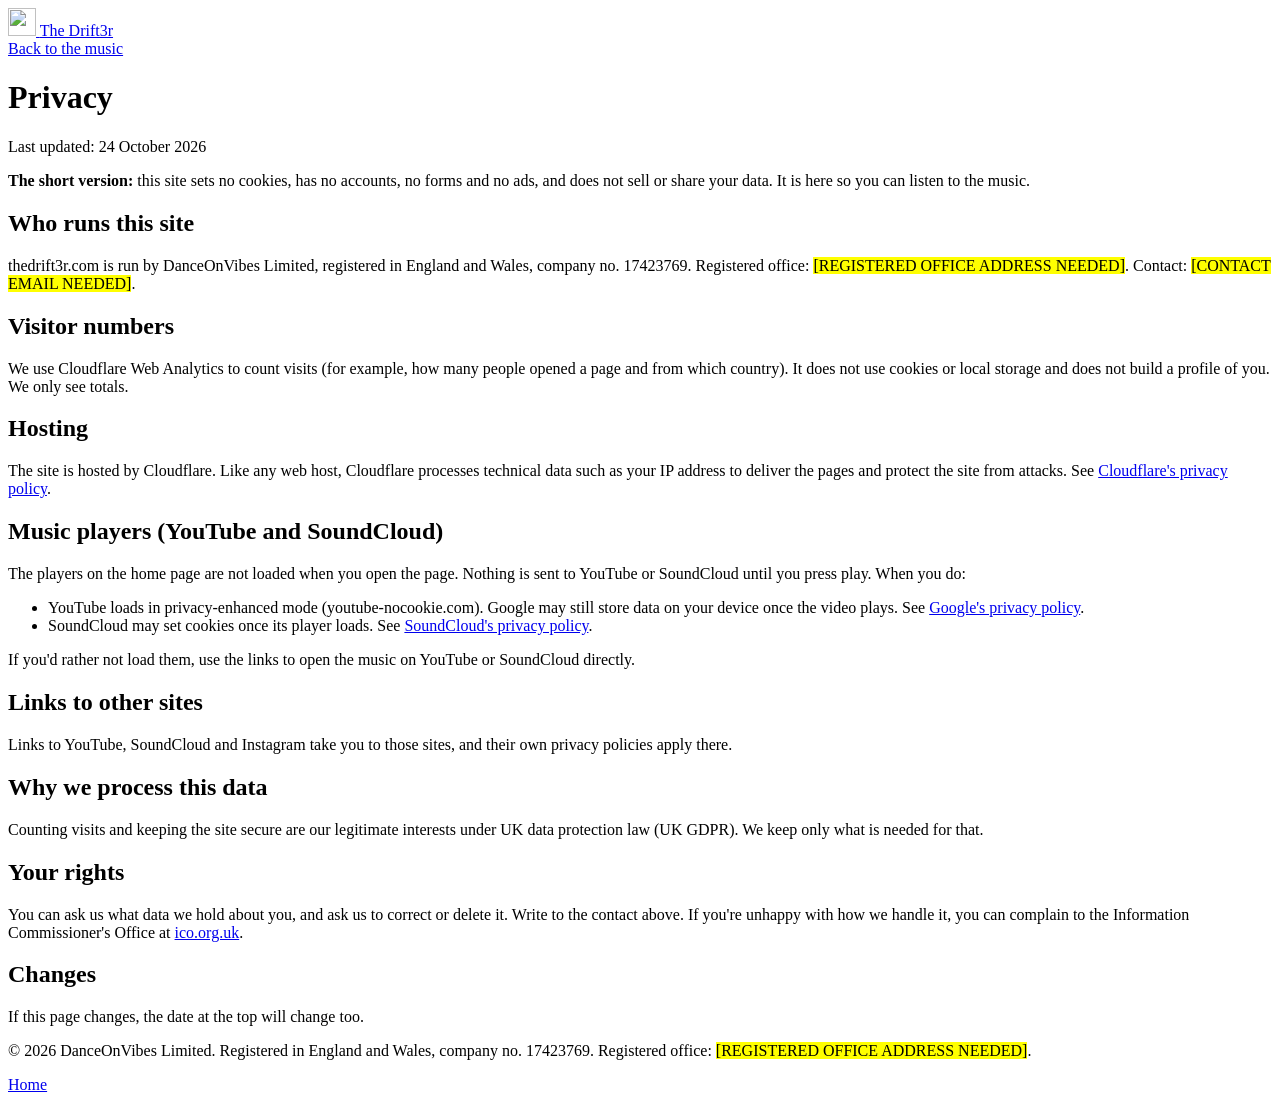
==== public/privacy.html @ 94b30f4d "Build thedrift3r.com v1: artist home page One-page site: hero, the sound, Listen (click-to-load YouT" ====
<!doctype html>
<html lang="en-GB">
<head>
  <meta charset="utf-8">
  <meta name="viewport" content="width=device-width, initial-scale=1">
  <title>Privacy · The Drift3r</title>
  <meta name="description" content="How thedrift3r.com handles your privacy. Short version: no cookies, no accounts, no tracking.">
  <link rel="canonical" href="https://thedrift3r.com/privacy">
  <meta name="theme-color" content="#050403">
  <link rel="icon" href="/images/icon-32.png" sizes="32x32" type="image/png">
  <link rel="stylesheet" href="/css/styles.css">
  <script src="/js/main.js" defer></script>
</head>
<body>
  <header class="topbar">
    <a class="brand" href="/" aria-label="The Drift3r, home">
      <img src="/images/icon-32.png" width="28" height="28" alt="">
      <span>The Drift3r</span>
    </a>
    <nav aria-label="Main"><a href="/">Back to the music</a></nav>
  </header>

  <main class="doc">
    <h1>Privacy</h1>
    <p class="muted">Last updated: 24 October 2026</p>

    <p><strong>The short version:</strong> this site sets no cookies, has no accounts, no forms and no ads, and does not sell or share your data. It is here so you can listen to the music.</p>

    <h2>Who runs this site</h2>
    <p>thedrift3r.com is run by DanceOnVibes Limited, registered in England and Wales, company no. 17423769.
      Registered office: <mark class="todo">[REGISTERED OFFICE ADDRESS NEEDED]</mark>.
      Contact: <mark class="todo">[CONTACT EMAIL NEEDED]</mark>.</p>

    <h2>Visitor numbers</h2>
    <p>We use Cloudflare Web Analytics to count visits (for example, how many people opened a page and from which country). It does not use cookies or local storage and does not build a profile of you. We only see totals.</p>

    <h2>Hosting</h2>
    <p>The site is hosted by Cloudflare. Like any web host, Cloudflare processes technical data such as your IP address to deliver the pages and protect the site from attacks. See <a href="https://www.cloudflare.com/privacypolicy/" rel="noopener" target="_blank">Cloudflare's privacy policy</a>.</p>

    <h2>Music players (YouTube and SoundCloud)</h2>
    <p>The players on the home page are not loaded when you open the page. Nothing is sent to YouTube or SoundCloud until you press play. When you do:</p>
    <ul>
      <li>YouTube loads in privacy-enhanced mode (youtube-nocookie.com). Google may still store data on your device once the video plays. See <a href="https://policies.google.com/privacy" rel="noopener" target="_blank">Google's privacy policy</a>.</li>
      <li>SoundCloud may set cookies once its player loads. See <a href="https://soundcloud.com/pages/privacy" rel="noopener" target="_blank">SoundCloud's privacy policy</a>.</li>
    </ul>
    <p>If you'd rather not load them, use the links to open the music on YouTube or SoundCloud directly.</p>

    <h2>Links to other sites</h2>
    <p>Links to YouTube, SoundCloud and Instagram take you to those sites, and their own privacy policies apply there.</p>

    <h2>Why we process this data</h2>
    <p>Counting visits and keeping the site secure are our legitimate interests under UK data protection law (UK GDPR). We keep only what is needed for that.</p>

    <h2>Your rights</h2>
    <p>You can ask us what data we hold about you, and ask us to correct or delete it. Write to the contact above. If you're unhappy with how we handle it, you can complain to the Information Commissioner's Office at <a href="https://ico.org.uk" rel="noopener" target="_blank">ico.org.uk</a>.</p>

    <h2>Changes</h2>
    <p>If this page changes, the date at the top will change too.</p>
  </main>

  <footer class="footer">
    <div class="wrap">
      <p>© <span data-year>2026</span> DanceOnVibes Limited. Registered in England and Wales, company no.&nbsp;17423769.
        Registered office: <mark class="todo">[REGISTERED OFFICE ADDRESS NEEDED]</mark>.</p>
      <p><a href="/">Home</a></p>
    </div>
  </footer>
</body>
</html>
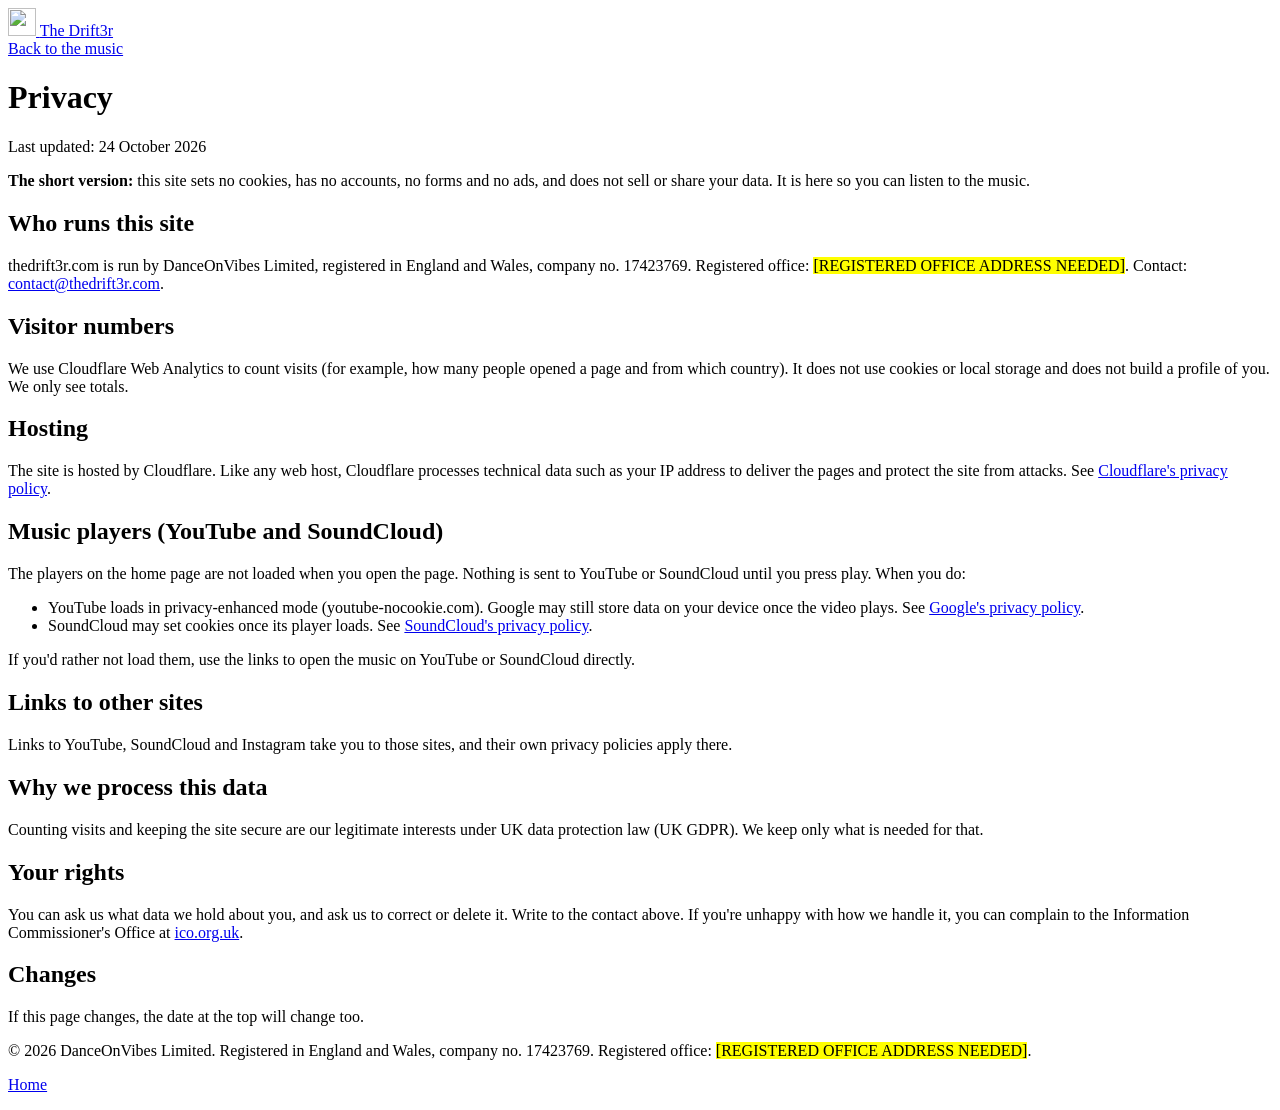
==== commit 891e1e41: "Add the contact email to the privacy page Co-Authored-By: Claude Opus 5.5 <noreply@anthropic.com> Cl" ====
--- a/public/privacy.html
+++ b/public/privacy.html
@@ -29,7 +29,7 @@
     <h2>Who runs this site</h2>
     <p>thedrift3r.com is run by DanceOnVibes Limited, registered in England and Wales, company no. 17423769.
       Registered office: <mark class="todo">[REGISTERED OFFICE ADDRESS NEEDED]</mark>.
-      Contact: <mark class="todo">[CONTACT EMAIL NEEDED]</mark>.</p>
+      Contact: <a href="mailto:contact@thedrift3r.com">contact@thedrift3r.com</a>.</p>
 
     <h2>Visitor numbers</h2>
     <p>We use Cloudflare Web Analytics to count visits (for example, how many people opened a page and from which country). It does not use cookies or local storage and does not build a profile of you. We only see totals.</p>
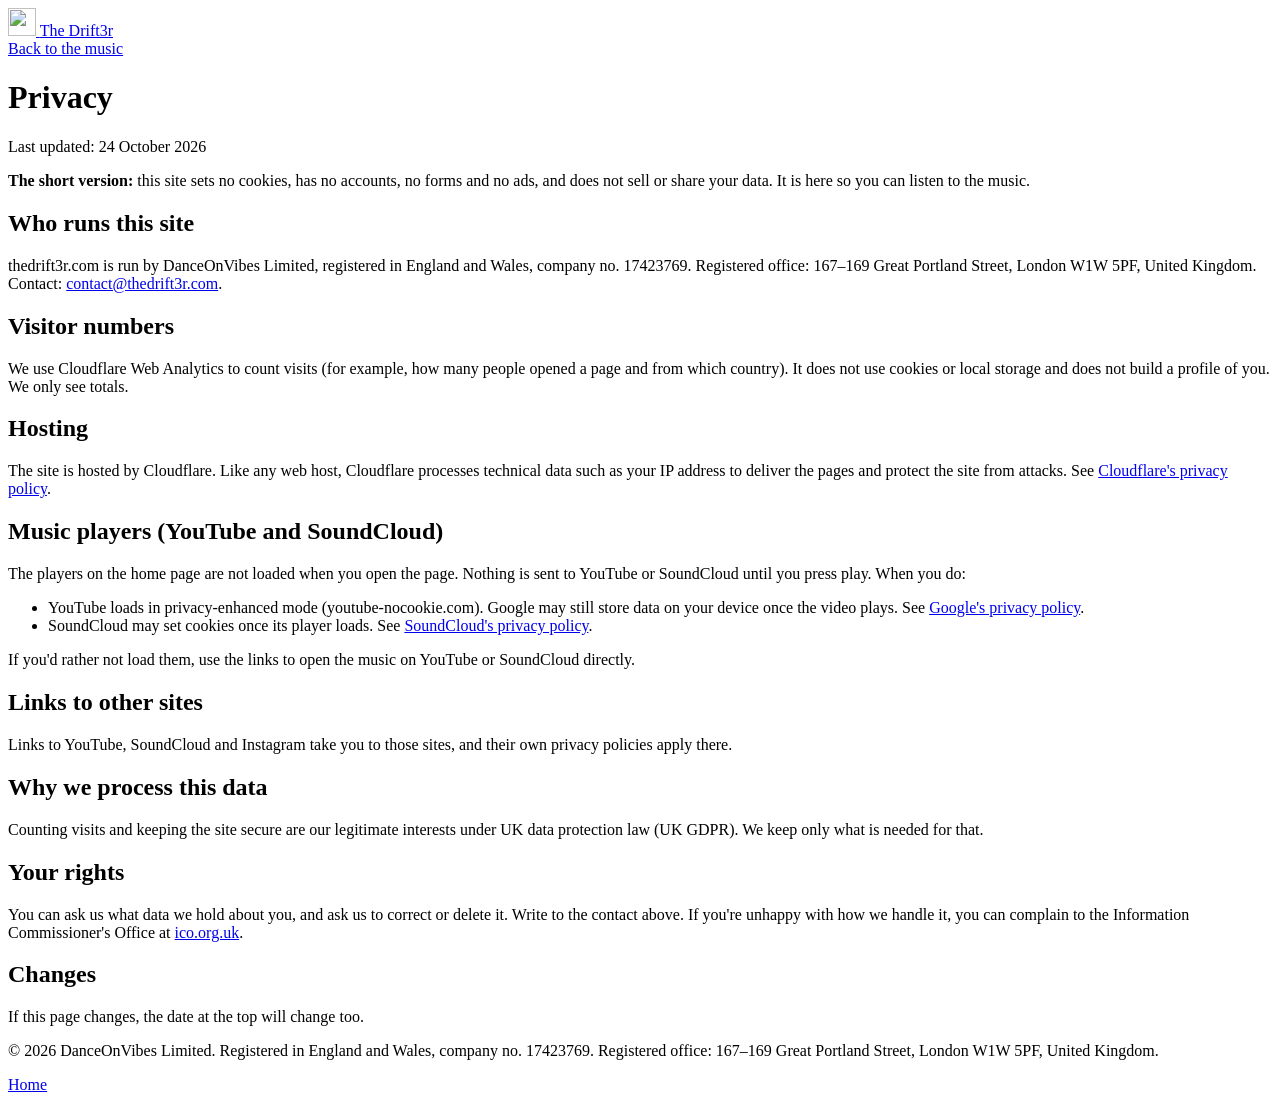
==== commit 3f44d6e5: "Add the registered office address Co-Authored-By: Claude Opus 5.5 <noreply@anthropic.com> Claude-Ses" ====
--- a/public/privacy.html
+++ b/public/privacy.html
@@ -28,7 +28,7 @@
 
     <h2>Who runs this site</h2>
     <p>thedrift3r.com is run by DanceOnVibes Limited, registered in England and Wales, company no. 17423769.
-      Registered office: <mark class="todo">[REGISTERED OFFICE ADDRESS NEEDED]</mark>.
+      Registered office: 167–169 Great Portland Street, London W1W 5PF, United Kingdom.
       Contact: <a href="mailto:contact@thedrift3r.com">contact@thedrift3r.com</a>.</p>
 
     <h2>Visitor numbers</h2>
@@ -61,7 +61,7 @@
   <footer class="footer">
     <div class="wrap">
       <p>© <span data-year>2026</span> DanceOnVibes Limited. Registered in England and Wales, company no.&nbsp;17423769.
-        Registered office: <mark class="todo">[REGISTERED OFFICE ADDRESS NEEDED]</mark>.</p>
+        Registered office: 167–169 Great Portland Street, London W1W 5PF, United Kingdom.</p>
       <p><a href="/">Home</a></p>
     </div>
   </footer>
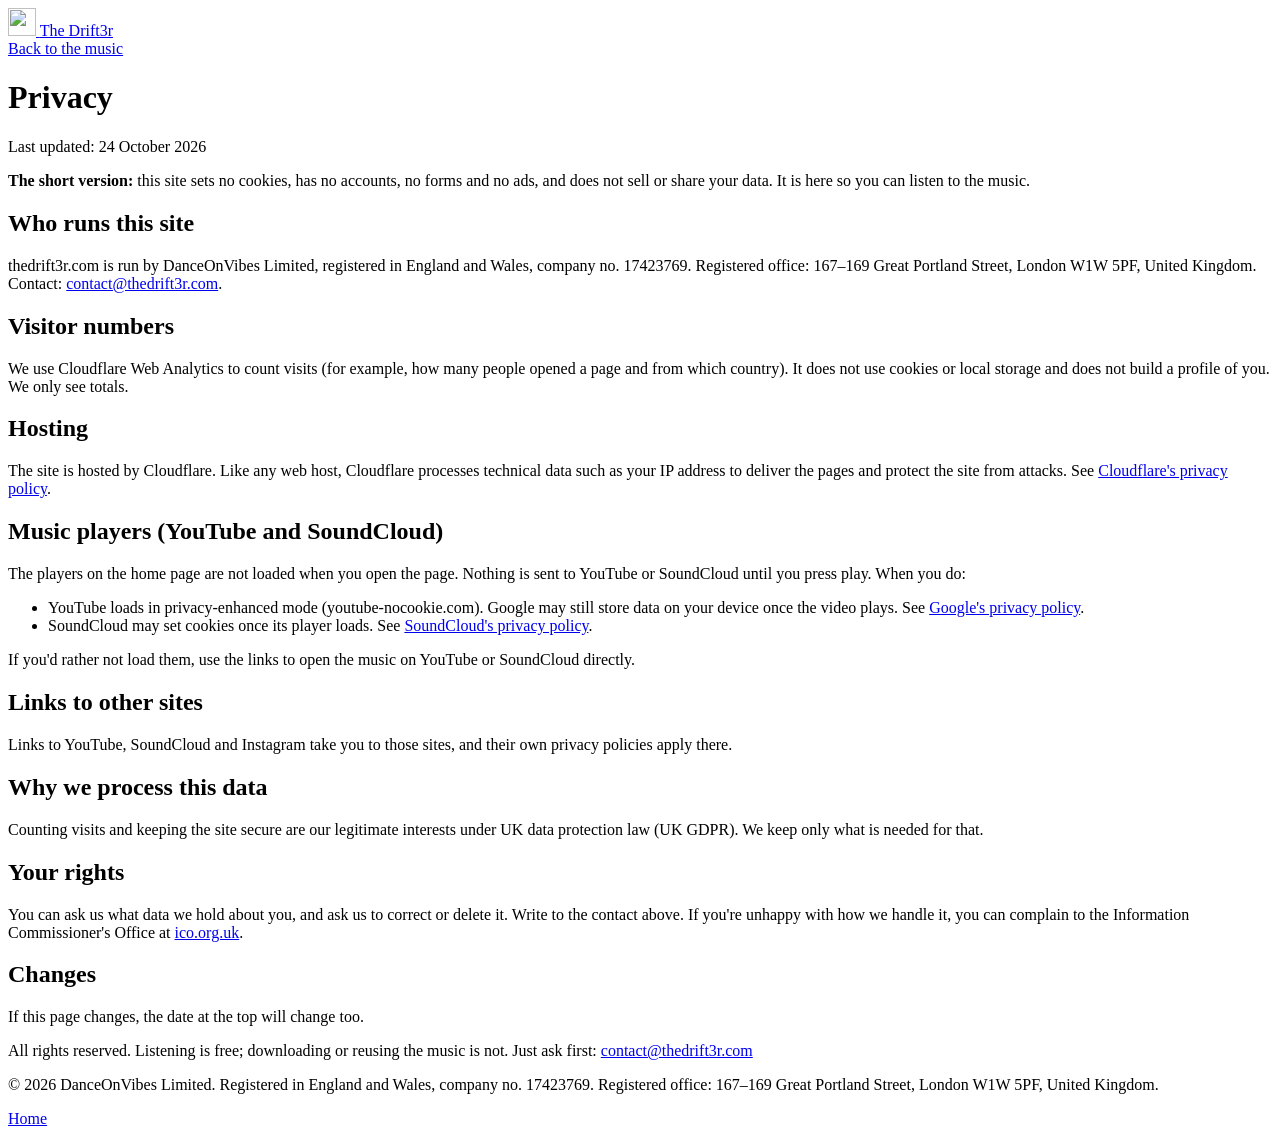
==== commit b49b6d07: "Add all-rights-reserved line; new hero line Listening is free, downloading or reusing is not without" ====
--- a/public/privacy.html
+++ b/public/privacy.html
@@ -60,6 +60,7 @@
 
   <footer class="footer">
     <div class="wrap">
+      <p class="rights">All rights reserved. Listening is free; downloading or reusing the music is not. Just ask first: <a href="mailto:contact@thedrift3r.com">contact@thedrift3r.com</a></p>
       <p>© <span data-year>2026</span> DanceOnVibes Limited. Registered in England and Wales, company no.&nbsp;17423769.
         Registered office: 167–169 Great Portland Street, London W1W 5PF, United Kingdom.</p>
       <p><a href="/">Home</a></p>
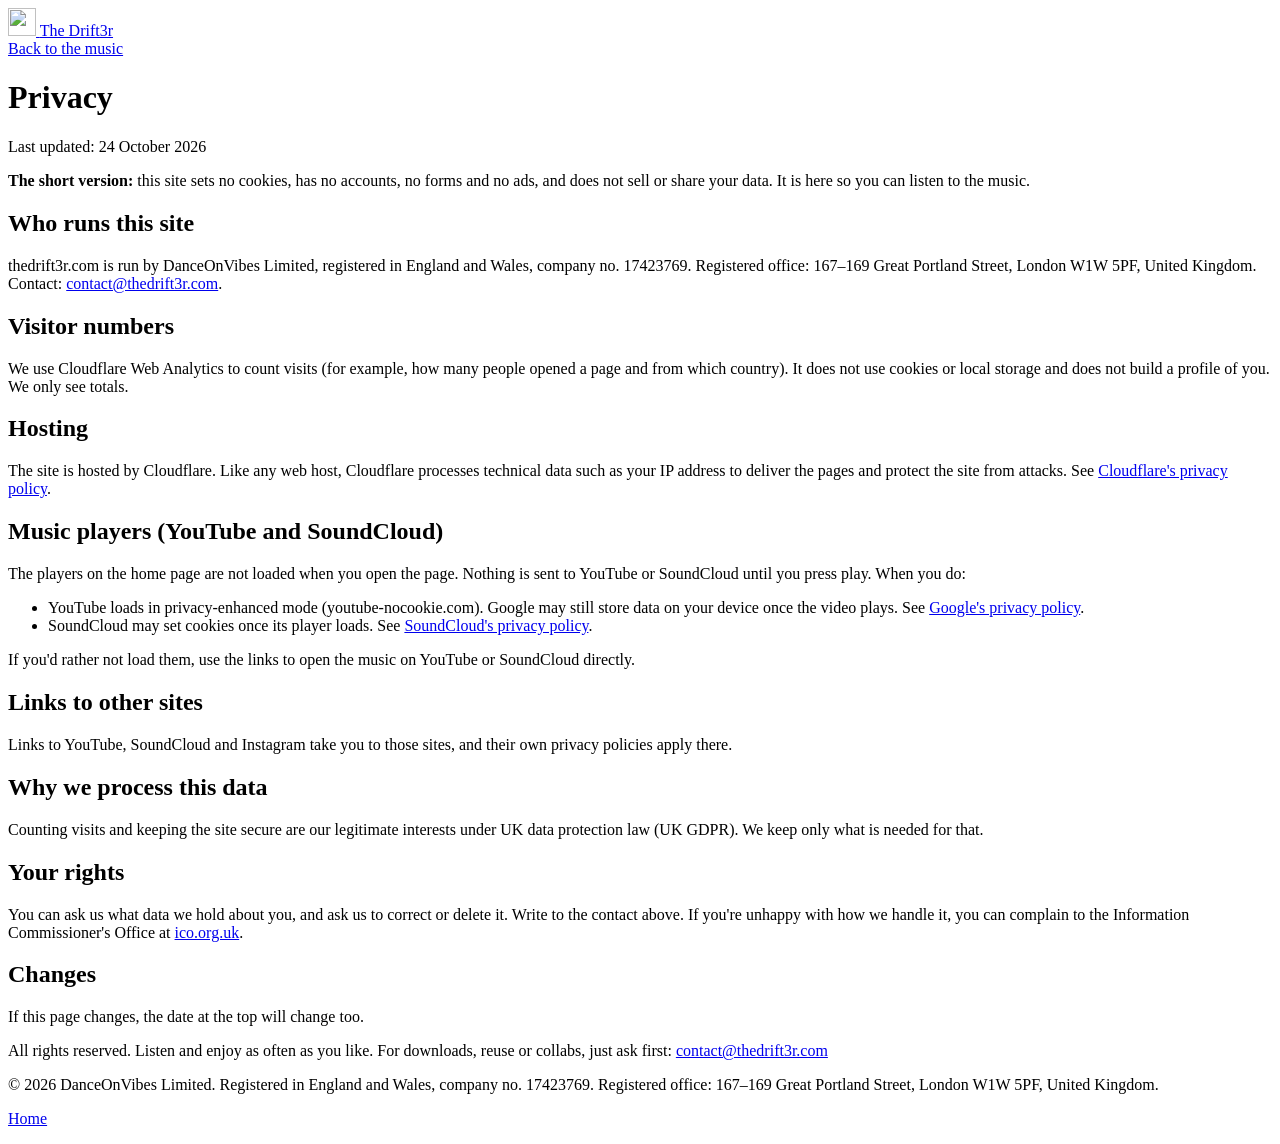
==== commit 71704630: "Albums only, enjoy and listen instead of "free", a Collabs link - Albums: GLASSLINE and Rise Up (Tha" ====
--- a/public/privacy.html
+++ b/public/privacy.html
@@ -60,7 +60,7 @@
 
   <footer class="footer">
     <div class="wrap">
-      <p class="rights">All rights reserved. Listening is free; downloading or reusing the music is not. Just ask first: <a href="mailto:contact@thedrift3r.com">contact@thedrift3r.com</a></p>
+      <p class="rights">All rights reserved. Listen and enjoy as often as you like. For downloads, reuse or collabs, just ask first: <a href="mailto:contact@thedrift3r.com">contact@thedrift3r.com</a></p>
       <p>© <span data-year>2026</span> DanceOnVibes Limited. Registered in England and Wales, company no.&nbsp;17423769.
         Registered office: 167–169 Great Portland Street, London W1W 5PF, United Kingdom.</p>
       <p><a href="/">Home</a></p>
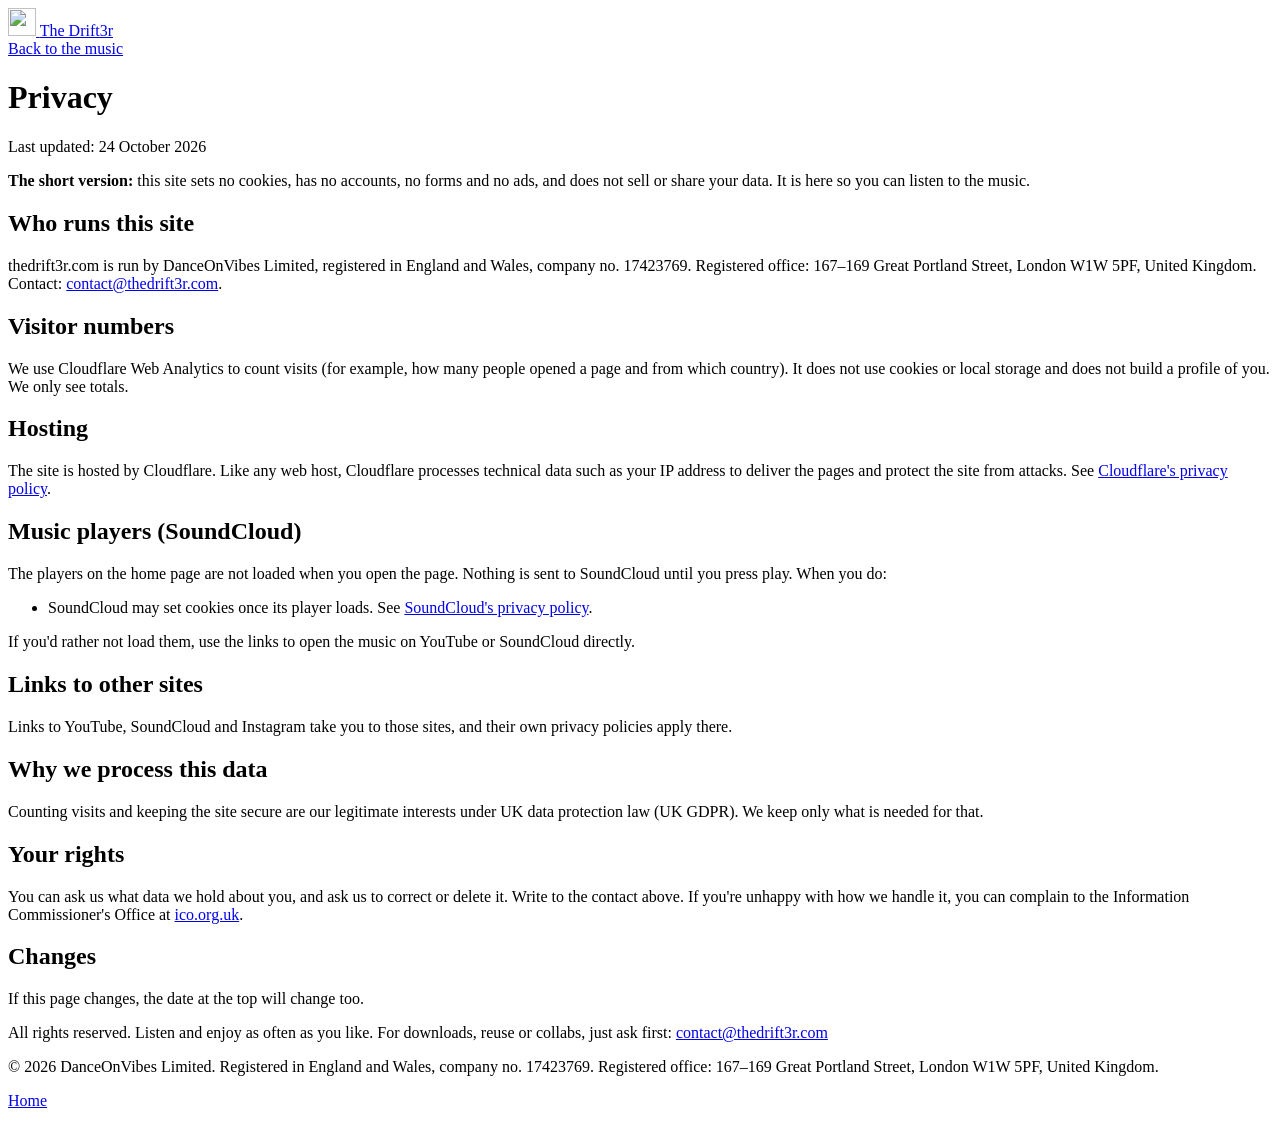
==== commit 6c59c05a: "Rise Up on SoundCloud; SoundCloud address is now thedrift3rmusic Co-Authored-By: Claude Opus 5.5 <no" ====
--- a/public/privacy.html
+++ b/public/privacy.html
@@ -37,10 +37,9 @@
     <h2>Hosting</h2>
     <p>The site is hosted by Cloudflare. Like any web host, Cloudflare processes technical data such as your IP address to deliver the pages and protect the site from attacks. See <a href="https://www.cloudflare.com/privacypolicy/" rel="noopener" target="_blank">Cloudflare's privacy policy</a>.</p>
 
-    <h2>Music players (YouTube and SoundCloud)</h2>
-    <p>The players on the home page are not loaded when you open the page. Nothing is sent to YouTube or SoundCloud until you press play. When you do:</p>
+    <h2>Music players (SoundCloud)</h2>
+    <p>The players on the home page are not loaded when you open the page. Nothing is sent to SoundCloud until you press play. When you do:</p>
     <ul>
-      <li>YouTube loads in privacy-enhanced mode (youtube-nocookie.com). Google may still store data on your device once the video plays. See <a href="https://policies.google.com/privacy" rel="noopener" target="_blank">Google's privacy policy</a>.</li>
       <li>SoundCloud may set cookies once its player loads. See <a href="https://soundcloud.com/pages/privacy" rel="noopener" target="_blank">SoundCloud's privacy policy</a>.</li>
     </ul>
     <p>If you'd rather not load them, use the links to open the music on YouTube or SoundCloud directly.</p>
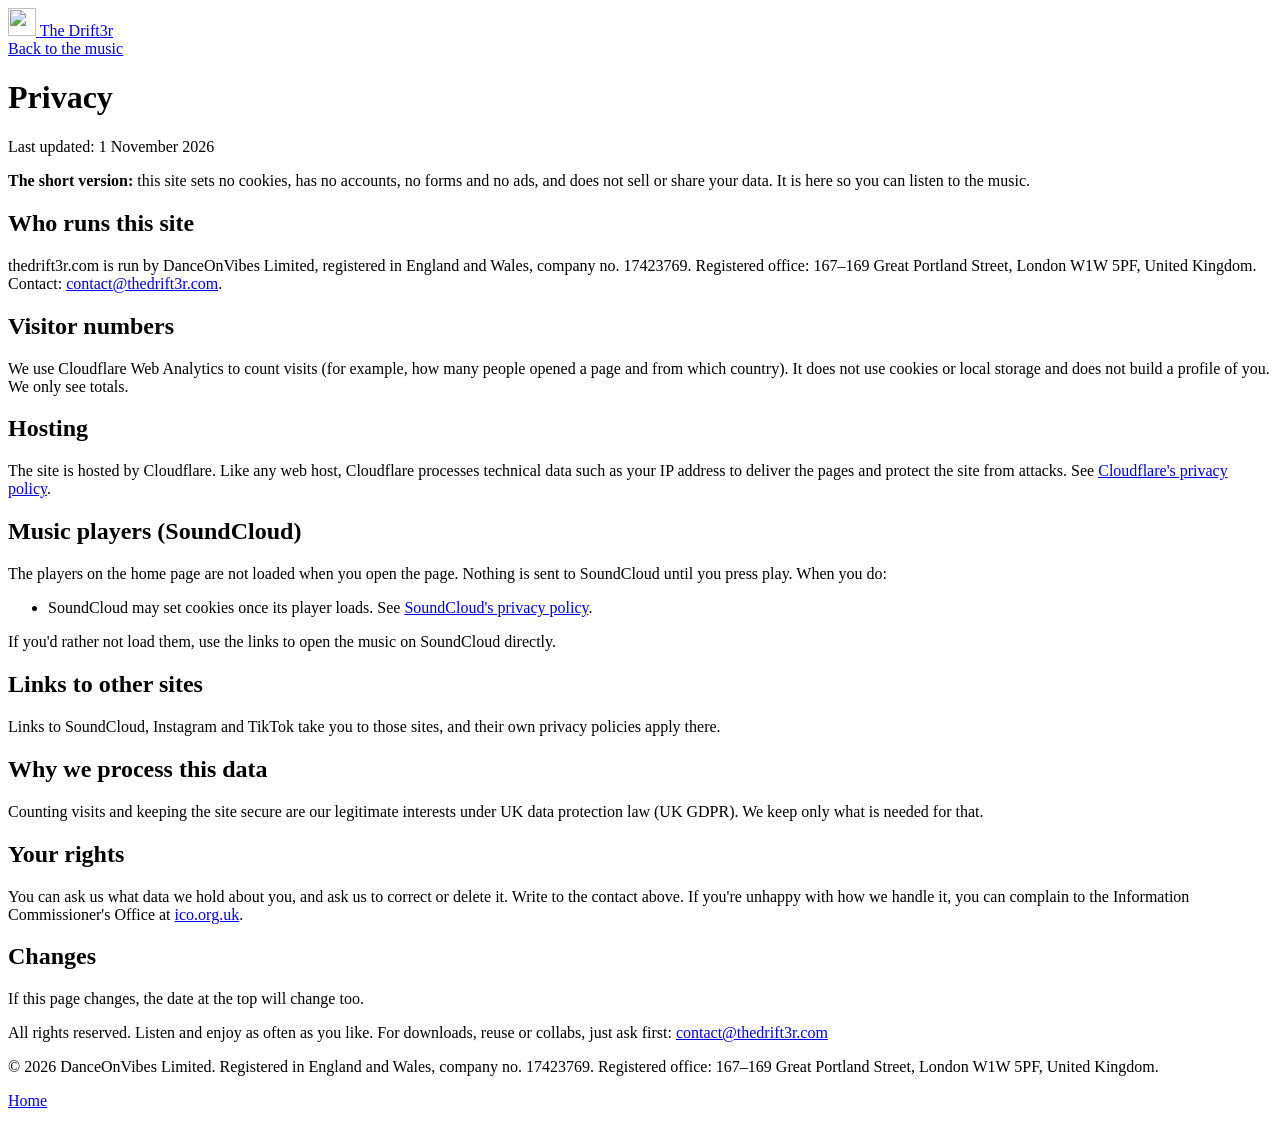
==== commit 2e4c84e4: "SoundCloud only: YouTube links removed Co-Authored-By: Claude Opus 5.5 <noreply@anthropic.com> Claud" ====
--- a/public/privacy.html
+++ b/public/privacy.html
@@ -22,7 +22,7 @@
 
   <main class="doc">
     <h1>Privacy</h1>
-    <p class="muted">Last updated: 24 October 2026</p>
+    <p class="muted">Last updated: 1 November 2026</p>
 
     <p><strong>The short version:</strong> this site sets no cookies, has no accounts, no forms and no ads, and does not sell or share your data. It is here so you can listen to the music.</p>
 
@@ -42,10 +42,10 @@
     <ul>
       <li>SoundCloud may set cookies once its player loads. See <a href="https://soundcloud.com/pages/privacy" rel="noopener" target="_blank">SoundCloud's privacy policy</a>.</li>
     </ul>
-    <p>If you'd rather not load them, use the links to open the music on YouTube or SoundCloud directly.</p>
+    <p>If you'd rather not load them, use the links to open the music on SoundCloud directly.</p>
 
     <h2>Links to other sites</h2>
-    <p>Links to YouTube, SoundCloud and Instagram take you to those sites, and their own privacy policies apply there.</p>
+    <p>Links to SoundCloud, Instagram and TikTok take you to those sites, and their own privacy policies apply there.</p>
 
     <h2>Why we process this data</h2>
     <p>Counting visits and keeping the site secure are our legitimate interests under UK data protection law (UK GDPR). We keep only what is needed for that.</p>
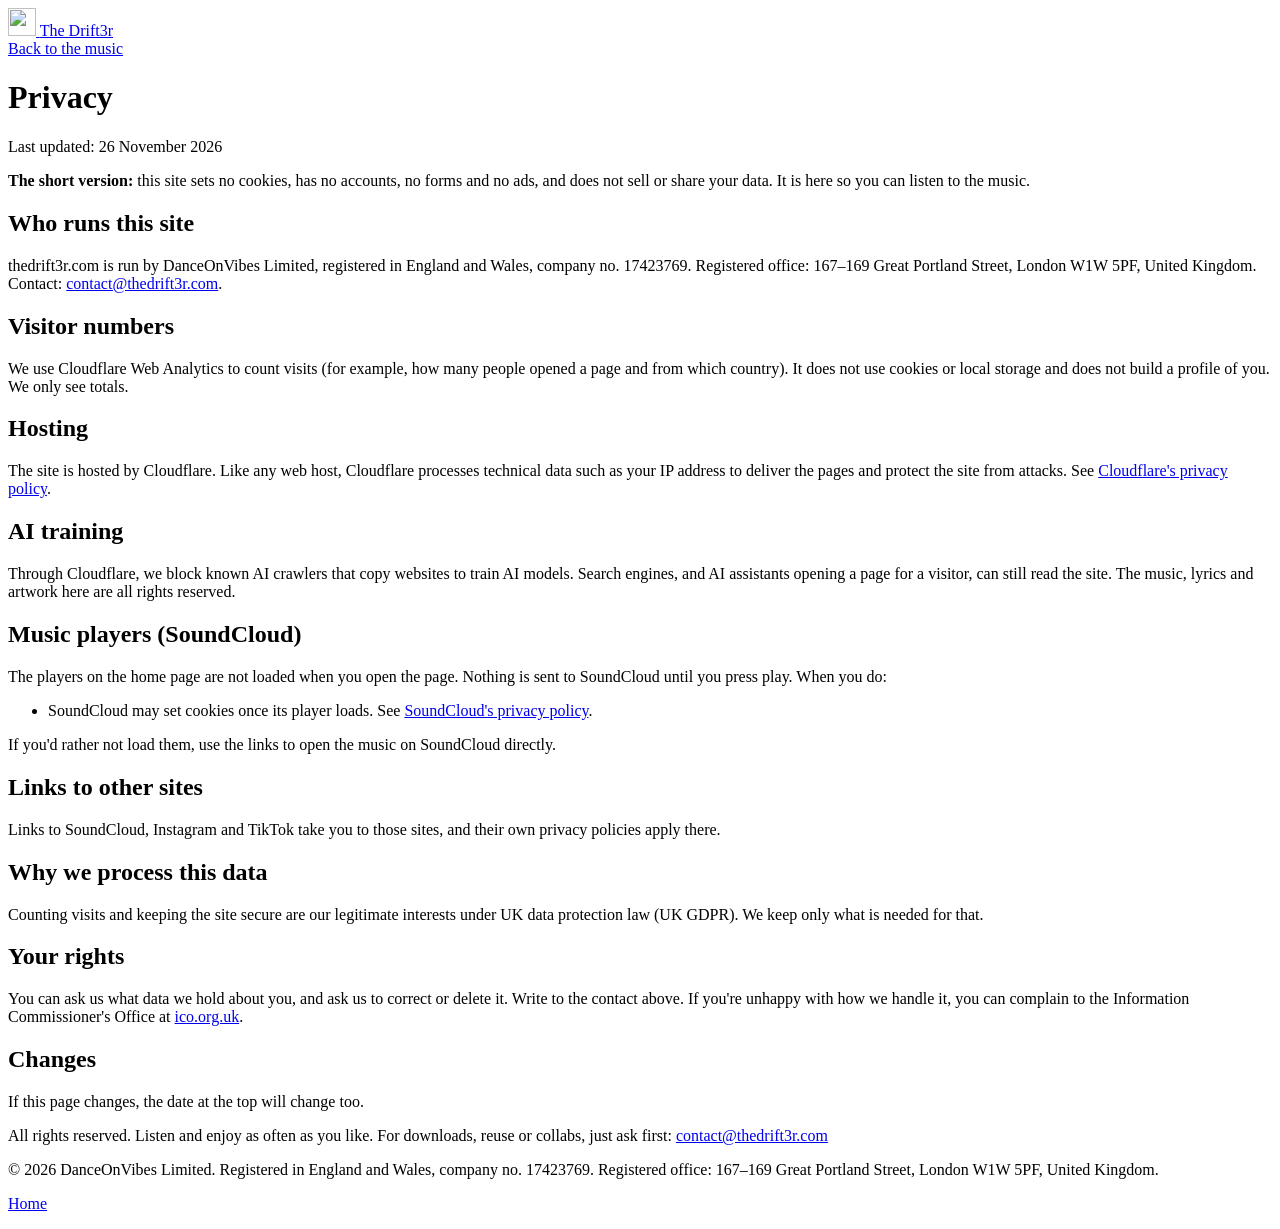
==== commit ad0143c2: "Privacy: say AI training crawlers are blocked Co-Authored-By: Claude Opus 5.5 <noreply@anthropic.com" ====
--- a/public/privacy.html
+++ b/public/privacy.html
@@ -22,7 +22,7 @@
 
   <main class="doc">
     <h1>Privacy</h1>
-    <p class="muted">Last updated: 1 November 2026</p>
+    <p class="muted">Last updated: 26 November 2026</p>
 
     <p><strong>The short version:</strong> this site sets no cookies, has no accounts, no forms and no ads, and does not sell or share your data. It is here so you can listen to the music.</p>
 
@@ -36,6 +36,9 @@
 
     <h2>Hosting</h2>
     <p>The site is hosted by Cloudflare. Like any web host, Cloudflare processes technical data such as your IP address to deliver the pages and protect the site from attacks. See <a href="https://www.cloudflare.com/privacypolicy/" rel="noopener" target="_blank">Cloudflare's privacy policy</a>.</p>
+
+    <h2>AI training</h2>
+    <p>Through Cloudflare, we block known AI crawlers that copy websites to train AI models. Search engines, and AI assistants opening a page for a visitor, can still read the site. The music, lyrics and artwork here are all rights reserved.</p>
 
     <h2>Music players (SoundCloud)</h2>
     <p>The players on the home page are not loaded when you open the page. Nothing is sent to SoundCloud until you press play. When you do:</p>
